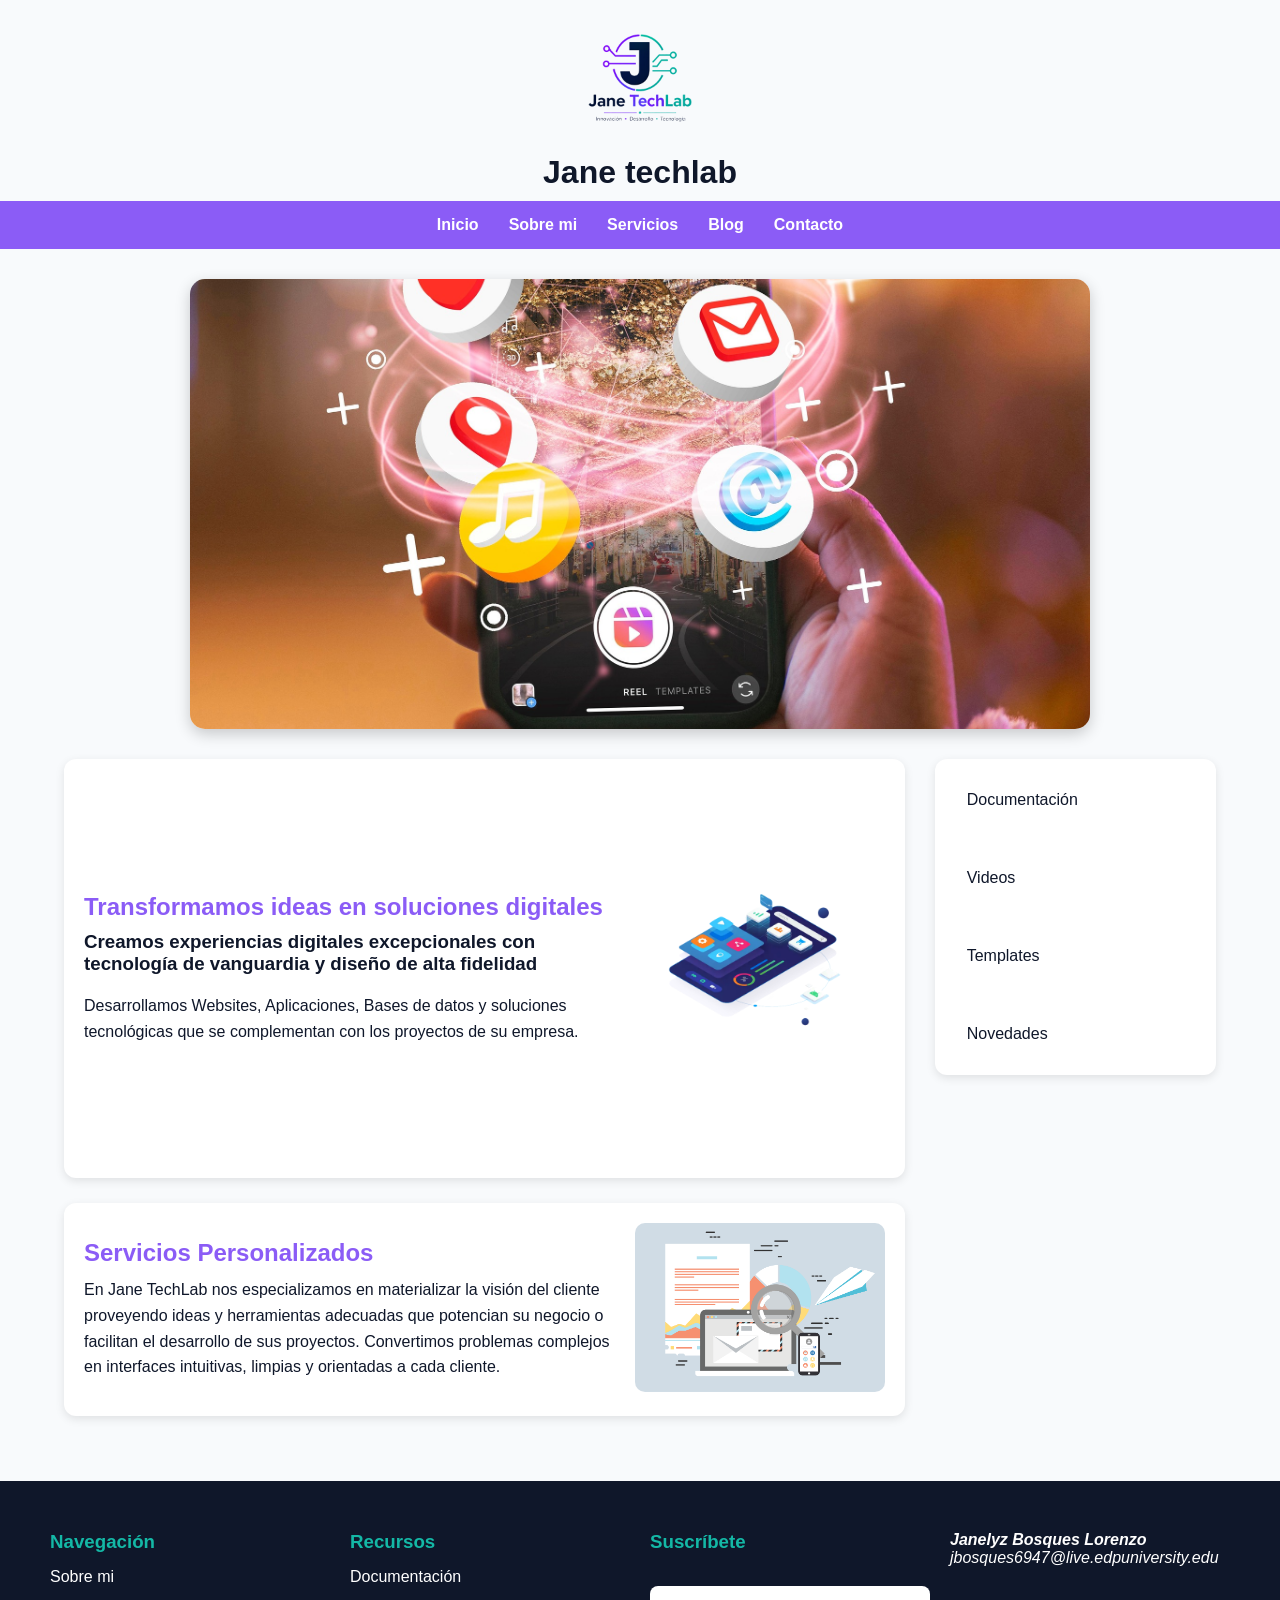
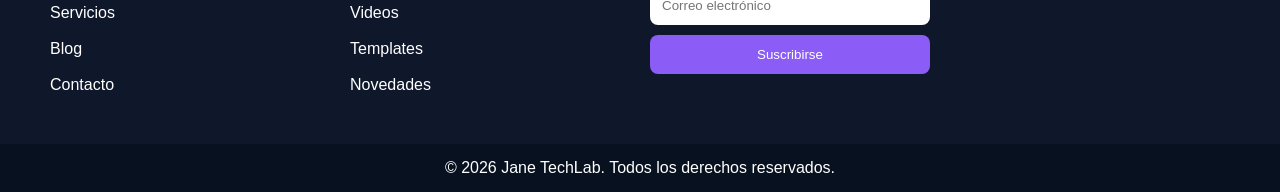
==== index.html @ 0a5a5055 "Archivos JaneTechLab.1 Se añadieron los archivos principales: Index, Sobre mi, Servicios, Blog, Cont" ====
<!DOCTYPE html>
<html lang="en">
<head>
    <meta charset="UTF-8">
    <meta name="viewport" content="width=device-width, initial-scale=1.0">
   
  <!-- Google Fonts: Outfit (headings) & Inter (body) -->
    <link rel="preconnect" href="https://fonts.googleapis.com">
    <link rel="preconnect" href="https://fonts.gstatic.com" crossorigin>
    <link href="https://fonts.googleapis.com/css2?family=Inter:wght@300;400;500;600&family=Outfit:wght@400;500;600;700;800&display=swap" rel="stylesheet">


    <title id="webname">Jane TechLab</title>
    <link rel="stylesheet" type="text/css" href="SiteStyle/Style.css" >

</head>
<body>
    <div class="logo">
        <img src="img/Jane_TechLab_sin_fondo.png" alt="Logo">
    </div>
    <h1>Jane techlab</h1>
    <nav>
        <ul>
            <li><a href="index.html">Inicio</a></li>
            <li><a href="sobre-mi.html">Sobre mi</a></li>
            <li><a href="servicios.html">Servicios</a></li>
            <li><a href="blog.html">Blog</a></li>
            <li><a href="contacto.html">Contacto</a></li>
        </ul>
    </nav>

<div class="slider">
<img id="imagenPrincipal" src="img/smartphone_apps.jpg" alt="Aplicaciones móviles">
</div>

<script>
const imagenes = [
"img/html_code.jpg",
"img/trabajando_en_mi_ipad.jpg",
"img/planificacion_desarrollo.jpg"
];

let indice = 0;
function siguienteImagen(){
indice++;
if(indice >= imagenes.length){
indice = 0;
}
document.getElementById("imagenPrincipal").src =
imagenes[indice];
}
setInterval(siguienteImagen,4000);
</script>


    <div class="contenido">
        <div class="articulos">
            <div class="secciones">
                <div><h2>Transformamos ideas en soluciones digitales</h2>
                    
                <h3>Creamos experiencias digitales excepcionales con tecnología de vanguardia y diseño de alta fidelidad</h3>
                <br>
                <p>Desarrollamos Websites, Aplicaciones, Bases de datos y soluciones tecnológicas que se complementan con los proyectos de su empresa. </p>
                </div>
                <div>
                    <img src="img/cartoon_smartphone_apps.png" alt="Desarrollo digital">
                </div>
            </div>
            <div class="secciones">
                <div><h2>Servicios Personalizados</h2>
                <p>En Jane TechLab nos especializamos en materializar la visión del cliente proveyendo ideas y herramientas adecuadas que potencian su negocio o facilitan el desarrollo de sus proyectos. Convertimos problemas complejos en interfaces intuitivas, limpias y orientadas a cada cliente. </p>
                </div>
                <div>
                    <img src="img/Illustracion_de_tecnologia_investigacion_etc.png" alt="Foto de ilustraciones">
                </div>
            </div>
        </div>
        <div class="menu-secundario">
            <a href="">Documentación</a><br>
            <br>
            <a href="">Videos</a><br>
            <br>
            <a href="">Templates</a><br>
            <br>
            <a href="">Novedades</a>
        </div>
    </div>
<footer>
    <div class="columna">
    <h3>Navegación</h3>
        <a href="">Sobre mi</a><br>
        <br>
        <a href="">Servicios</a><br>
        <br>
       <a href="">Blog </a><br>
        <br>
        <a href="">Contacto </a><br>
    </div>
 
    <div class="columna">
    <h3>Recursos</h3>
       <a href=""> Documentación</a><br>
        <br>
        <a href=""> Videos</a><br>
        <br>
        <a href=""> Templates</a><br>
        <br>
        <a href="">Novedades</a><br>
    </div>

    <div class="columna">
        <h3>Suscríbete</h3>
        <br>
        <form>
            <input type="email"
            placeholder="Correo electrónico">
 
            <button>Suscribirse</button>
            <br>
        </form>
    </div>

    <address class="columna">
        <strong>Janelyz Bosques Lorenzo
        </strong><br>
        <a href="mailto:jbosques6947@live.edpuniversity.edu">jbosques6947@live.edpuniversity.edu</a> 
    </address>

</footer>
<div class="footer-bottom">
            <div class="footer-bottom-content">
                <p>&copy; 2026 Jane TechLab. Todos los derechos reservados.</p>
            </div>
</div>
</body>
</html>
---- SiteStyle/Style.css ----
#slider img{
    width: 100%;
max-width: 500px;
height: 350px;
object-fit: cover;
border-radius: 10px;
}

/*Nombre de la pagina*/
.webname{
    font-family: 'Poppins', sans-serif;
    font-size:3rem;
    font-weight: 700;
    text-align: center;
    background:linear-gradient( 90deg, #8B5CF6, #14B8A6);
    -webkit-background-clip: text;
    -webkit-text-fill-color: transparent;
    letter-spacing: 2px;
}

/* RESET */
*{
margin:0;
padding:0;
box-sizing:border-box;
}
/* CUERPO */
body{
font-family: Arial, Helvetica, sans-serif;
background-color:#F8FAFC;
color:#0F172A;
}
/*Foto profesional*/
.foto-perfil{ 
    text-align: center;
    margin: 30px 0;
}
.foto-perfil img{
    width: 250px;
    height: 250px;
    border-radius: 50%;
    object-fit: cover;
}

/* LOGO */
.logo{
text-align:center;
margin-top:20px;
}

.logo img{
width:120px;
}

/* TITULO */
h1{
text-align:center;
margin:10px 0;
color:#0F172A;
}

/* MENU */
nav{
background-color:#8B5CF6;
padding:15px;
}

nav ul{
list-style:none;
display:flex;
justify-content:center;
gap:30px;
}

nav a{
color:white;
text-decoration:none;
font-weight:bold;
}

nav a:hover{

color:#14B8A6;
}
 
/* SLIDER */

.slider{
display:flex;
justify-content:center;
margin:30px 0;
}

.slider img{
width:900px;
height:450px;
object-fit:cover;
border-radius:15px;
box-shadow:0 5px 15px rgba(0,0,0,.20);
}

/* CONTENIDO */
.contenido{
width:90%;
margin:auto;
display:flex;
justify-content:space-between;
gap:30px;
}

/* ARTICULOS */
.articulos{
width:75%;
}

 

/* SECCIONES */

.secciones{
display:flex;
justify-content:space-between;
align-items:center;
gap:20px;
background-color:white;
margin-bottom:25px;
padding:20px;
border-radius:12px;
box-shadow:0 3px 10px rgba(0,0,0,.10);
}
.secciones h2{
color:#8B5CF6;
margin-bottom:10px;
}
.secciones p{
line-height:1.6;
}
 
.secciones img{
width:250px;
border-radius:10px;
}
 
/* MENU LATERAL */
 
.menu-secundario{
width:25%;
background-color:white;
padding:20px;
border-radius:12px;
box-shadow:0 3px 10px rgba(0,0,0,.10);
height:fit-content;
}
.menu-secundario a{
display:block;
text-decoration:none;
color:#0F172A;
padding:12px
 /*1px solid #ddd;*/ 
}

.menu-secundario a:hover{
background-color:#14B8A6;
color:white;
}

/* FOOTER */
footer{
background-color:#0F172A;
color:white;
display: flex;
justify-content:space-between;
align-items:flex-start;
flex-wrap:wrap;
padding:40px;
margin-top:40px;
}

.columna{
flex:1;
min-width:220px;
margin:10px;
}

.columna h3{
margin-bottom:15px;
color:#14B8A6;
}
 
.columna a{
color:white;
text-decoration:none;
transition:0.3s;
}
.columna a:hover{
color:#8B5CF6;
}
.columna p{
margin-bottom:10px;
}

.columna input{
width:100%;
padding:12px;
margin-bottom:10px;
border:none;
border-radius:8px;

}
.columna button{
    width: 100%;
background:#8B5CF6;
color:white;
border:none;
padding:12px;
border-radius:8px;
cursor:pointer;
transition: 0.3s;
}
 
.columna button:hover{
background:#14B8A6;
} 
.footer-bottom{
background:#08111f;
color:white;
text-align:center;
padding:15px;
}

/*Sobre mi*/
.sobre-mi {
    text-align: center;
}
.sobre mi p{
 max-width: 700px;
 margin: 15px auto;
line-height: 1.8;
}
.trayectoria{
align-items:center;
justify-content:center;
gap:40px;
padding:40px;
background:white;
border-radius:12px;
}
.trayectoria h2{
    text-align: center;
    color:#8B5CF6;
margin-bottom:10px;
}
.trayectoria p{
 max-width: 700px;
 margin: 15px auto;
line-height: 1.8;
}

.imagen-central{
text-align:center;
margin:40px 0;
}
.imagen-central img{
width:500px;
max-width:90%;
border-radius:12px;
}
.red{
    text-align: center;
    margin-top: 40px;
}
.red img{
    width: 60%;
    height: auto;
}


/*Servicios*/
.servicios h1{
    text-align: center;
    margin: 30px;
    color:#0F172A;

}
.cards-servicios{
    display: grid;
    grid-template-columns: repeat(auto-fit, minmax(250px, 1fr));
    gap: 20px;
    margin: 40px 0;
}
.card{
    background: lightgray;
    color: #08111f;
    padding: 25px;
    border-radius: 12px;
    box-shadow: 0 3px 10px rgba(0,0,0,.1);
    text-align: center;
}
.card h2{
color:#8B5CF6;
}
.card button{
margin-top: auto;
background:#14B8A6;
color: white;
border:none;
padding: 12px 20px;
border-radius: 6px;
cursor: pointer;
}
.card button:hover{

background:#8B5CF6;
}
.diseno-red{
border-radius: 10px;
justify-content:center;
margin-bottom: 40px;
display: flex;
margin:20px 0 40px 0;
}

.diseno-red img{
    width:80%;
    max-width: 400px;
height:auto;
border-radius:15px;
box-shadow:0 5px 15px rgba(0,0,0,.20);
}

/*Blog*/
.blog{
    text-align: center;
    padding: 80px 20px;
    background: #f5f5f5;
}
.blog h1{
    font-size: 60px;
    margin: 20px 0;
    color:#0F172A;

}
.blog .intro{
    max-width: 700px;
    margin:auto;
    line-height: 1.8;

}
.categoria{
    display: flex;
    justify-content: center;
    gap: 40px;
    margin: 50px 0;
}
.categoria a{
    text-decoration: none;
    color: #444;
    font-size: 20px; 
}
.categorias a:hover{
    color:#8B5CF6;

}
.blog-grid{ 
    width: 90%;
    margin: auto;
    display: grid;
    grid-template-columns: repeat(auto-fit, minmax(300px, 1fr));
    gap: 30px;
    padding-bottom: 50px;

}
.blog-card{
    background: white;
    border: 1px solid #ddd;
    overflow: hidden;
    display: flex;
    flex-direction: column;
    transition: .3s;
}
.blog-card:hover{
    transform: translateY(-5px);
    box-shadow: 0 5px 20px rgba(0,0,0,.15);
}
.blog-card img{
    width: 100%;
    height: 220 px;
    object-fit: cover;
}
.blog-card .categoria{
padding: 20px 20px 0;
color: #777;
}
.blog-card h3{
    padding: 10px 20px;
    font-size:35px;
    color:#0F172A
}
.blog-card p{
    padding: 0 20px;
    line-height: 1.7;
    flex-grow: 1;
}
.blog-card a{
    padding: 20px;
    text-decoration: none;
    color: #8B5CF6;
    font-weight: bold;
}
/*Contacto*/
.contacto{
    width: 90%;
    max-width: 900px;
    margin: 50px auto;
    padding: 40px;
    background: white;
    border-radius: 15;
    box-shadow: 0 4px 15px rgba(0,0,0,.1);

}
.contacto h1{
    text-align: center;
    color: #0F172A;
    margin-bottom: 15px;
}
.contacto p{
    text-align: center;
    margin-bottom: 30px;
    color: #555;
}
.contacto form{
    display:flex;
    flex-direction: column;
    gap: 15px;
}
.contacto input,
.contacto select,
.contacto textarea{
    padding: 12px;
    border: 1px solid #ccc;
    font-size:16px;
}
.contacto textarea{
    resize: vertical;
}
.contacto button{
    background: #8B5CF6;
    color:white;
    border:none;
    padding: 15px;
    border-radius: 8px;
    cursor: pointer;
    font-size: 16px;
    transition: .3s;

}
.contacto button:hover{
    background:#14B8A6;
}
/*info contacto*/
.info-contacto{
    width: 90%;
    max-width: 900pxw;
    margin: 40px auto;
    padding: 30px;
    background: white;
    border-radius: 15px;
    box-shadow: 0 4px 15px rgba(0,0,0,.1);
}
.info-contacto h2{
    color: #0F172A;
    margin-bottom: 20px;
    text-align: center;

}
.info-contacto p{
    margin: 10px 0;
    font-size: 18px;

}
.info-contacto a{
    color: #8b5cf6;
    text-decoration: none;
}
.info-contacto a:hover{
    color: #14B8A6;
}
/*Agendar reunion*/
.reuniones{
    width: 90%;
    max-width: 900px;
    margin: 40px auto;
    padding: 30px;
    background: white;
    border-radius: 15px;
    text-align: center;
    box-shadow: 0 4px 15px rgba(0,0,0,.1);
}
.reuniones h2{
    color: #0F172A;
    margin-bottom: 15px;
}
.reuniones button{
    margin-top: 20px;
    background: #14B8A6;
    color: white;
    border: none;
    padding: 15px 25px;
    border-radius: 8px;
    cursor: pointer;
    font-size: 16px;
    transition: .3s;
}
.reuniones button:hover{
    background: #8B5CF6;

}
/*faq*/
.faq{
    width: 90%;
    max-width: 900px;
    margin: 40px auto;
    padding: 30px;
    background: white;
    border-radius: 15px;
    box-shadow: 0 4px 15px rgba(0,0,0,.1);
}
.faq h2{
    text-align: center;
    color: #0F172A;
    margin-bottom: 25px;

}
.faq h3{
    color: #8B5CF6;
    margin-top: 20px;
}
.faq p{
    line-height: 1.8;
    color:#555;

}
/*responsive*/
@media(max-widt:768){
    .contacto, .info-contacto, .reuniones, .faq{
width: 95%;
padding: 20px;
    }
}
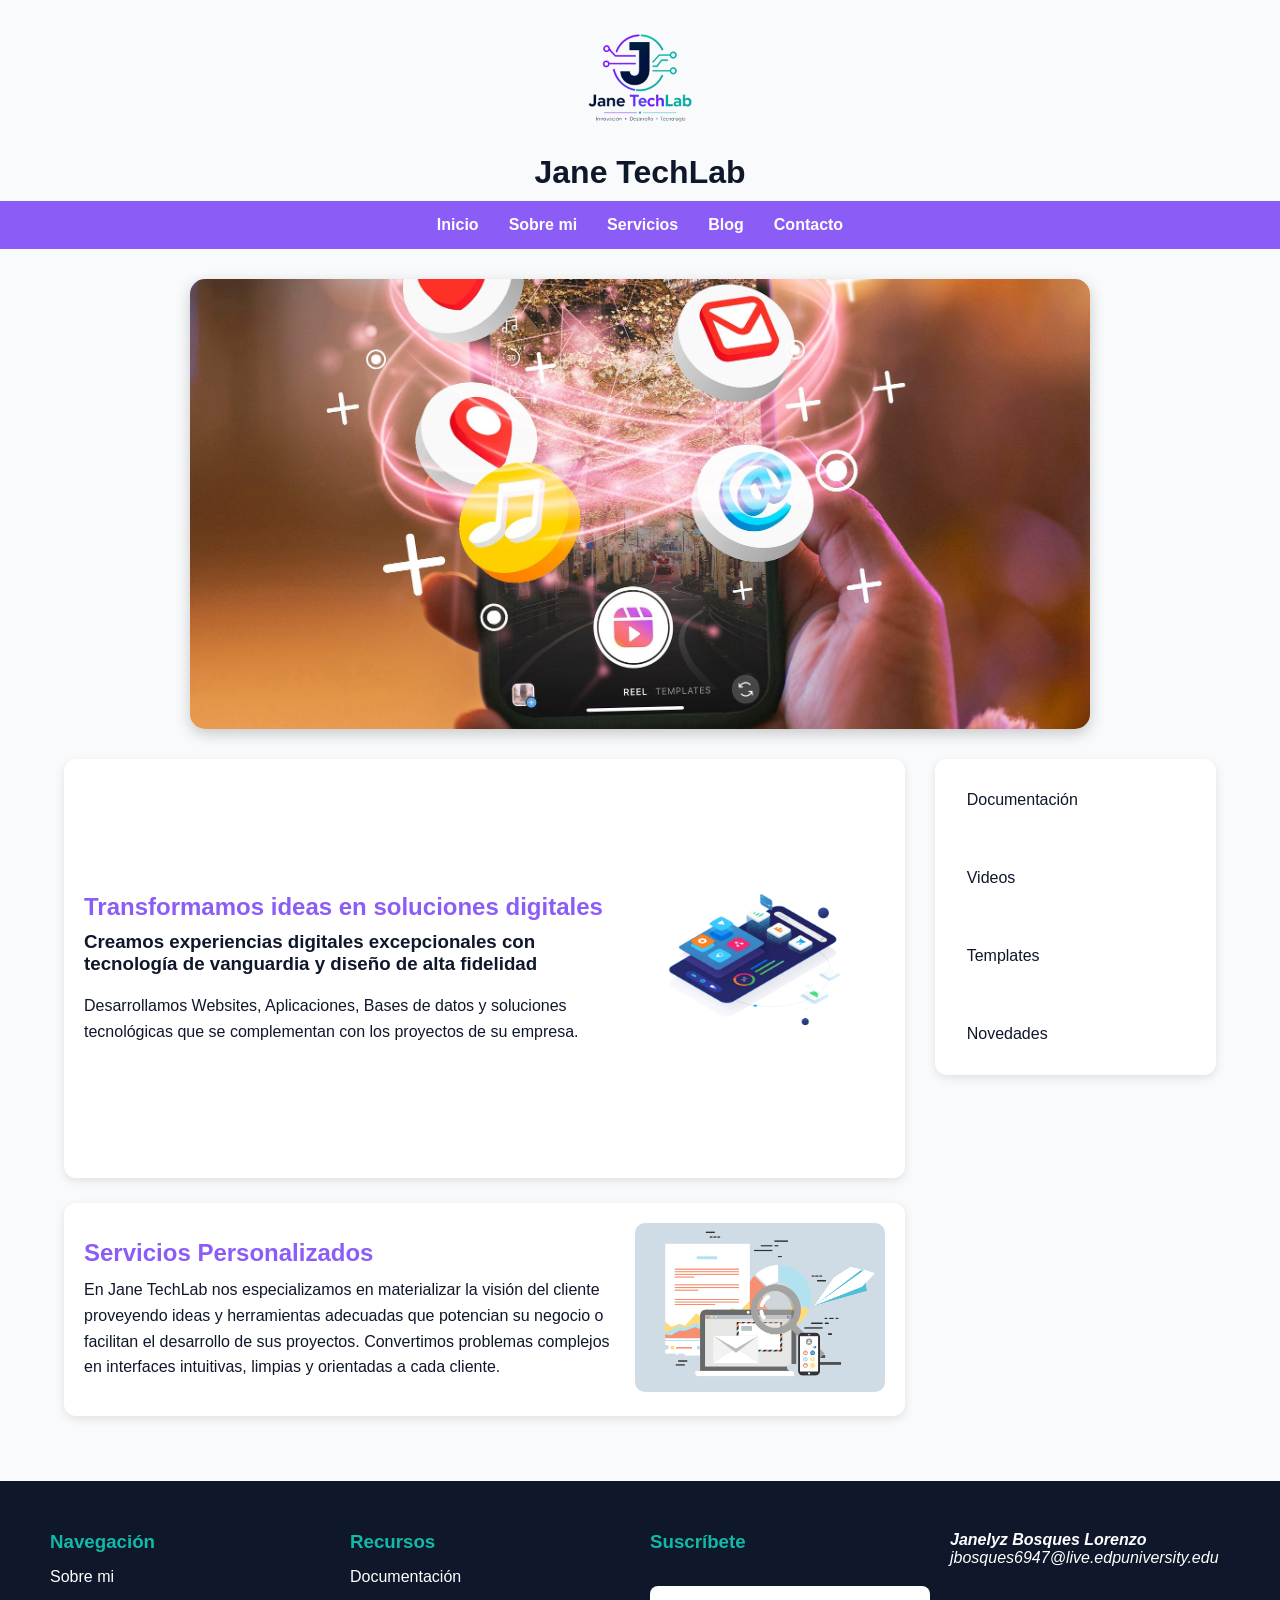
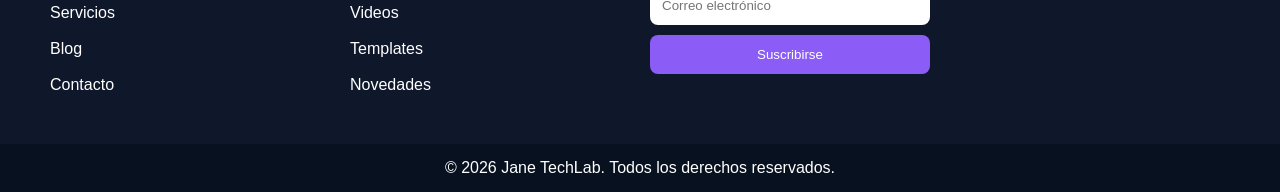
==== commit f2de7711: "Update index.html h1 de la pagina" ====
--- a/index.html
+++ b/index.html
@@ -18,7 +18,7 @@
     <div class="logo">
         <img src="img/Jane_TechLab_sin_fondo.png" alt="Logo">
     </div>
-    <h1>Jane techlab</h1>
+    <h1>Jane TechLab</h1>
     <nav>
         <ul>
             <li><a href="index.html">Inicio</a></li>
@@ -133,4 +133,4 @@
             </div>
 </div>
 </body>
-</html>+</html>
